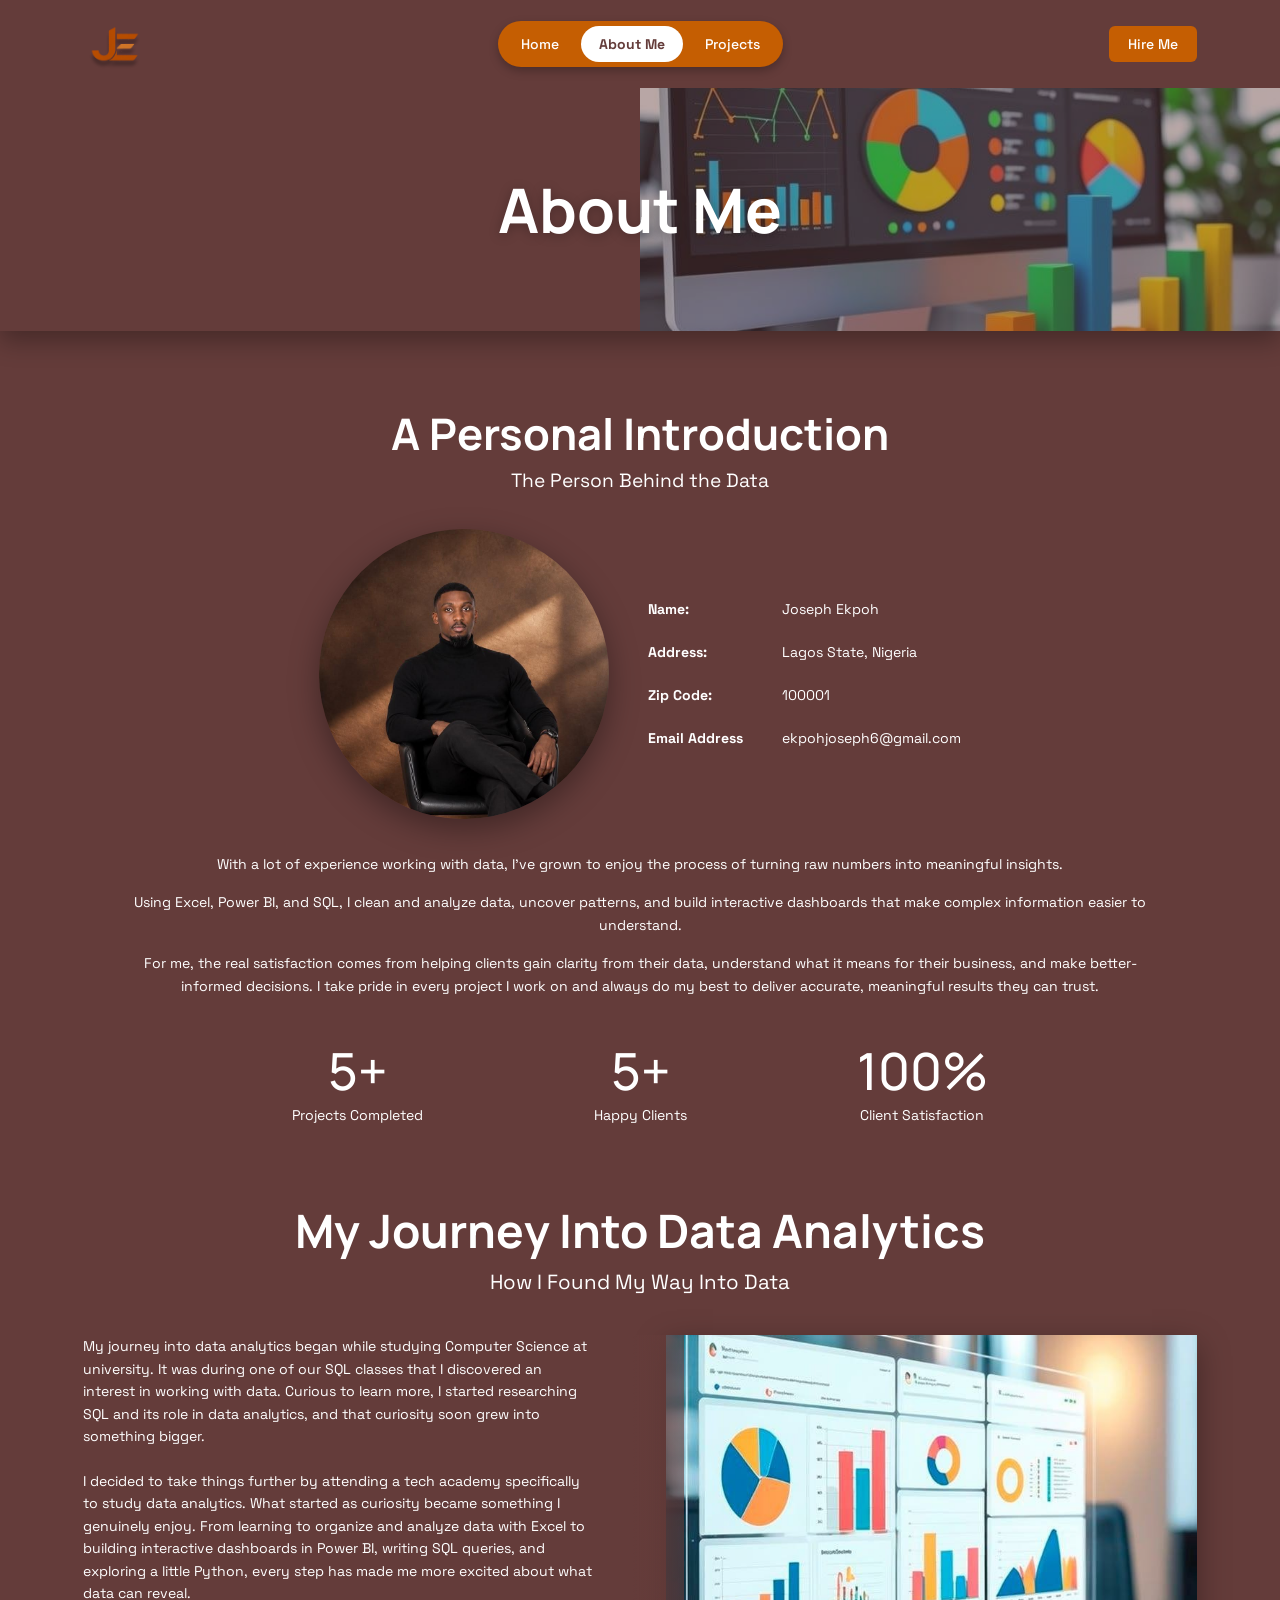
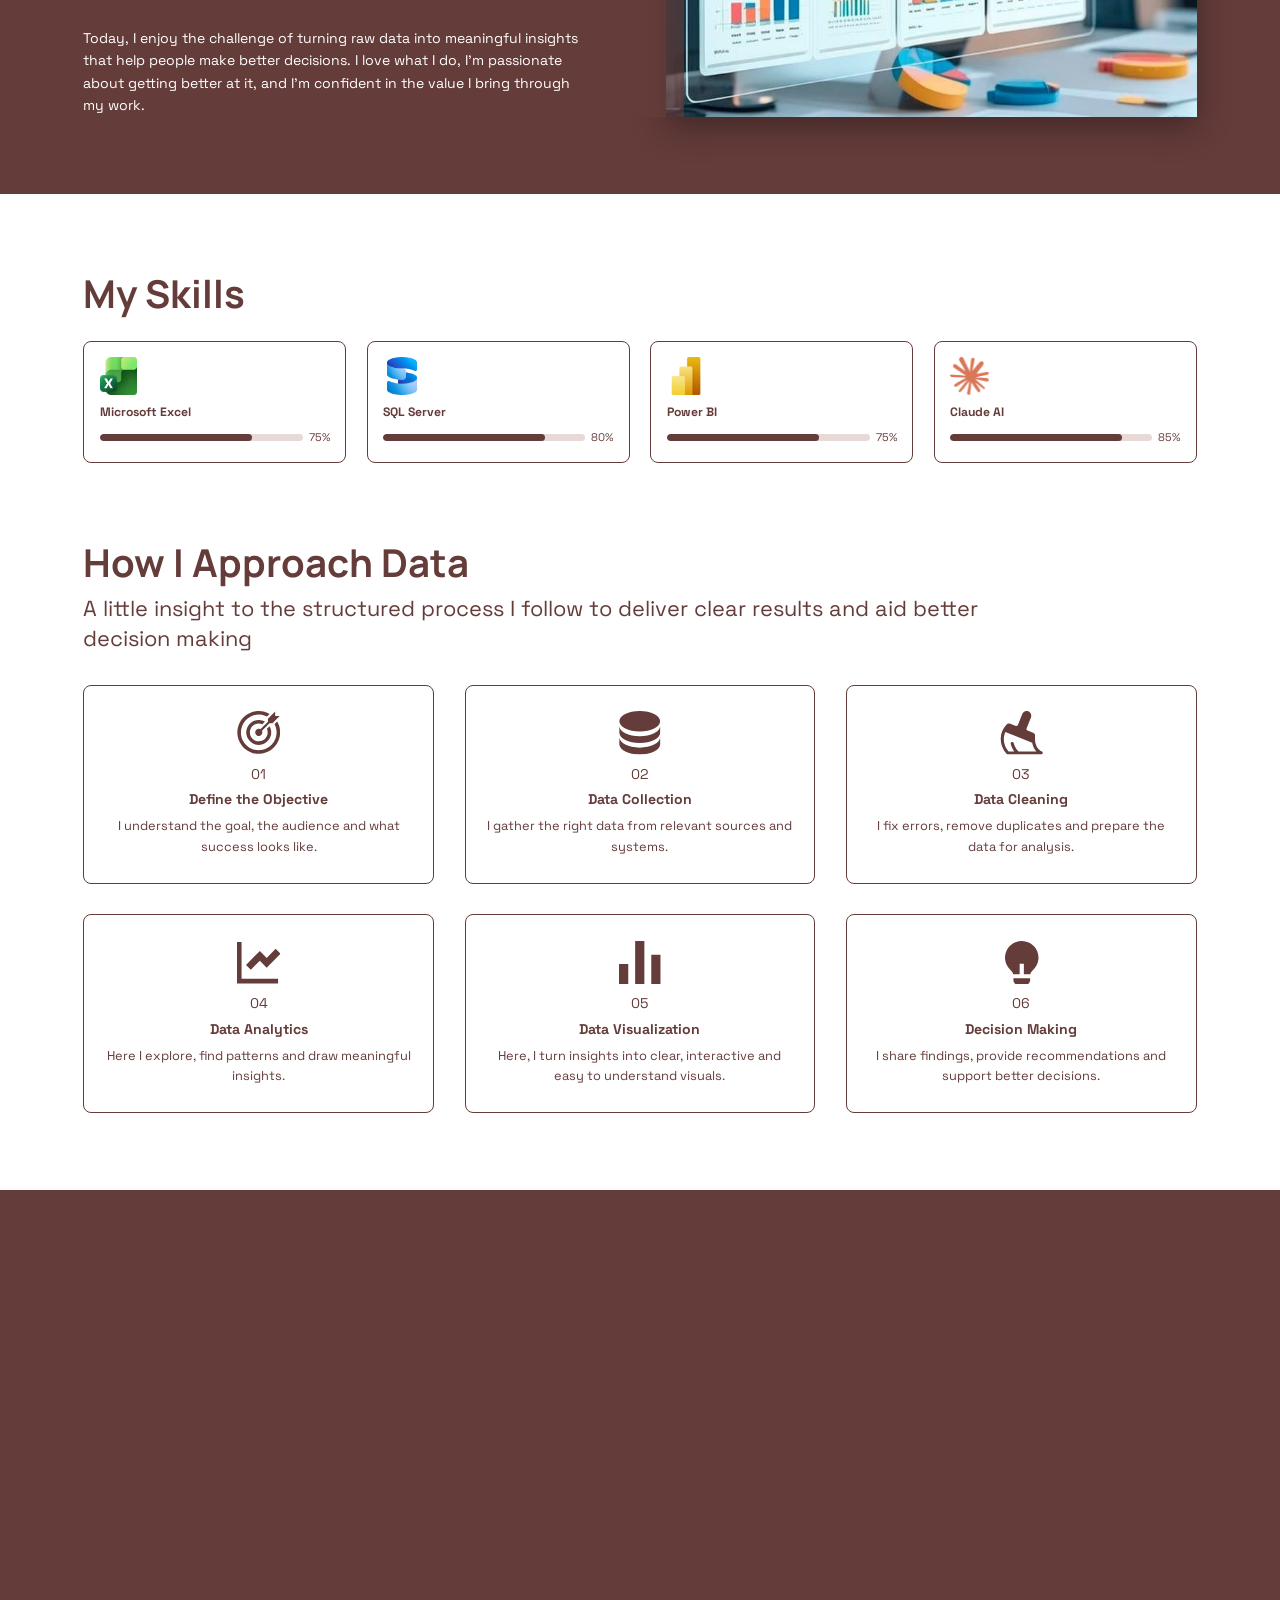
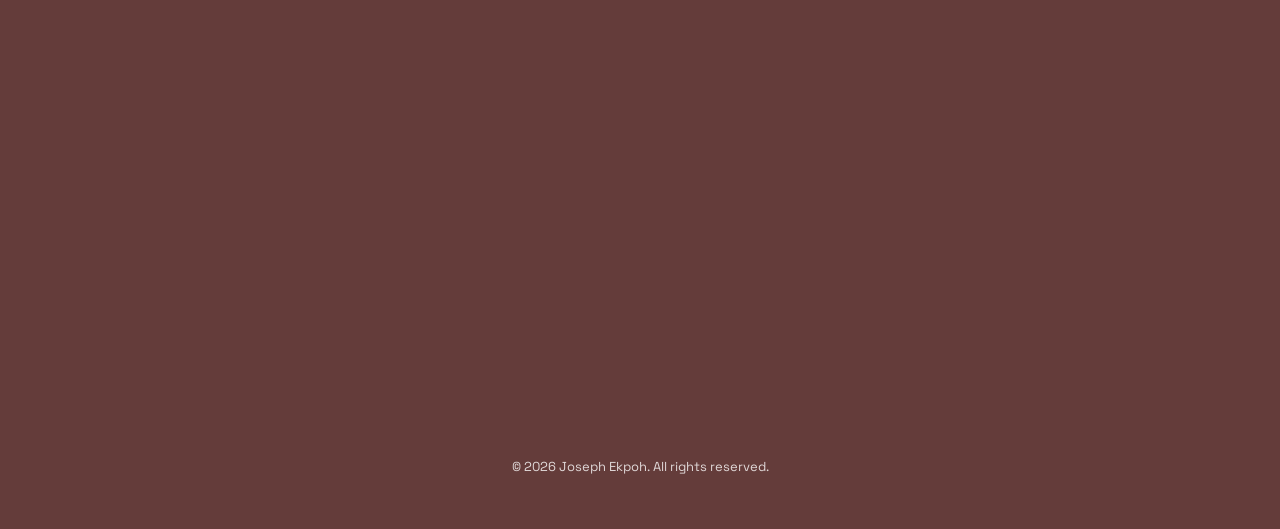
==== about-me.html @ be095463 "Add files via upload" ====
<!DOCTYPE html>
<html lang="en">
<head>
  <!-- ================= HEAD: page settings (not visible on the page) ================= -->
  <meta charset="UTF-8">
  <!-- Makes the page scale properly on phones -->
  <meta name="viewport" content="width=device-width, initial-scale=1">
  <title>About Me | Joseph Ekpoh – Data Analyst</title>
  <meta name="description" content="Learn about Joseph Ekpoh, a Lagos-based data analyst skilled in Excel, SQL Server and Power BI.">
  <meta name="theme-color" content="#643C3A">

  <!-- Tab icon (favicon) -->
  <link rel="icon" href="favicon.ico">

  <!-- Fonts: Manrope (headers) + Space Grotesk (body) from Google Fonts -->
  <link rel="preconnect" href="https://fonts.googleapis.com">
  <link rel="preconnect" href="https://fonts.gstatic.com" crossorigin>
  <link href="https://fonts.googleapis.com/css2?family=Manrope:wght@400;500;600;700;800&family=Space+Grotesk:wght@400;500;600;700&display=swap" rel="stylesheet">

  <!-- Main stylesheet shared by all pages -->
  <link rel="stylesheet" href="css/style.css">
</head>
<body>
  <!-- ICON SPRITE: all icons used on this page are defined once here (hidden), then
     re-used anywhere with <svg class="icon"><use href="#name"/></svg>. -->
<svg xmlns="http://www.w3.org/2000/svg" style="display:none" aria-hidden="true">
  <symbol id="mail" viewBox="0 0 24 24"><g fill="none" stroke="currentColor" stroke-width="2" stroke-linecap="round" stroke-linejoin="round"><rect width="20" height="16" x="2" y="4" rx="2"/><path d="m22 7-8.97 5.7a1.94 1.94 0 0 1-2.06 0L2 7"/></g></symbol>
  <symbol id="linkedin" viewBox="0 0 24 24"><path fill="currentColor" d="M20.45 20.45h-3.56v-5.57c0-1.33-.03-3.04-1.85-3.04-1.86 0-2.14 1.45-2.14 2.94v5.67H9.35V9h3.41v1.56h.05c.48-.9 1.64-1.85 3.37-1.85 3.6 0 4.27 2.37 4.27 5.46v6.28zM5.34 7.43a2.06 2.06 0 1 1 0-4.12 2.06 2.06 0 0 1 0 4.12zM7.12 20.45H3.56V9h3.56v11.45z"/></symbol>
  <symbol id="github" viewBox="0 0 24 24"><path fill="currentColor" d="M12 .5C5.65.5.5 5.65.5 12c0 5.08 3.29 9.39 7.86 10.91.58.1.79-.25.79-.56v-2c-3.2.7-3.87-1.37-3.87-1.37-.52-1.33-1.28-1.69-1.28-1.69-1.04-.71.08-.7.08-.7 1.15.08 1.76 1.18 1.76 1.18 1.03 1.76 2.69 1.25 3.35.96.1-.74.4-1.25.73-1.54-2.55-.29-5.24-1.28-5.24-5.68 0-1.26.45-2.28 1.18-3.09-.12-.29-.51-1.46.11-3.05 0 0 .97-.31 3.17 1.18a11 11 0 0 1 5.77 0c2.2-1.49 3.17-1.18 3.17-1.18.62 1.59.23 2.76.11 3.05.74.81 1.18 1.83 1.18 3.09 0 4.41-2.69 5.38-5.25 5.67.41.36.78 1.06.78 2.14v3.17c0 .31.21.67.8.56A11.5 11.5 0 0 0 23.5 12C23.5 5.65 18.35.5 12 .5z"/></symbol>
  <symbol id="x" viewBox="0 0 24 24"><path fill="currentColor" d="M18.244 2.25h3.308l-7.227 8.26 8.502 11.24H16.17l-5.214-6.817L4.99 21.75H1.68l7.73-8.835L1.254 2.25H8.08l4.713 6.231zm-1.161 17.52h1.833L7.084 4.126H5.117z"/></symbol>
  <symbol id="menu" viewBox="0 0 24 24"><g fill="none" stroke="currentColor" stroke-width="2" stroke-linecap="round" stroke-linejoin="round"><path d="M4 6h16M4 12h16M4 18h16"/></g></symbol>
  <symbol id="close" viewBox="0 0 24 24"><g fill="none" stroke="currentColor" stroke-width="2" stroke-linecap="round" stroke-linejoin="round"><path d="M18 6 6 18M6 6l12 12"/></g></symbol>
  <symbol id="arrow-up-right" viewBox="0 0 24 24"><g fill="none" stroke="currentColor" stroke-width="2" stroke-linecap="round" stroke-linejoin="round"><path d="M7 17 17 7"/><path d="M7 7h10v10"/></g></symbol>
  <symbol id="database" viewBox="0 0 60 64"><path fill="currentColor" d="M60 21.8947V32C60 40.3705 46.5667 47.1579 30 47.1579C13.4333 47.1579 0 40.3705 0 32V21.8947C0 30.2653 13.4333 37.0526 30 37.0526C46.5667 37.0526 60 30.2653 60 21.8947ZM0 38.7368C0 47.1074 13.4333 53.8947 30 53.8947C46.5667 53.8947 60 47.1074 60 38.7368V48.8421C60 57.2126 46.5667 64 30 64C13.4333 64 0 57.2126 0 48.8421V38.7368ZM30 30.3158C13.4333 30.3158 0 23.5284 0 15.1579C0 6.78737 13.4333 0 30 0C46.5667 0 60 6.78737 60 15.1579C60 23.5284 46.5667 30.3158 30 30.3158Z"/></symbol>
  <symbol id="chart-line" viewBox="0 0 60 57"><path fill="currentColor" d="M6.29591 0V50.6667H56.6632V57H0V0H6.29591ZM53.3263 9.31L60 16.0233L40.9234 35.2197L31.4795 25.7197L19.0766 38.1963L12.4029 31.4767L31.4795 12.2867L40.9234 21.7867L53.3263 9.31V9.31Z"/></symbol>
  <symbol id="bars" viewBox="0 0 60 63"><path fill="currentColor" d="M0 33.1579H13.3333V63H0V33.1579ZM46.6667 19.8947H60V63H46.6667V19.8947ZM23.3333 0H36.6667V63H23.3333V0Z"/></symbol>
  <symbol id="bulb" viewBox="0 0 60 78"><path fill="currentColor" d="M26.2508 59.4277H14.7795C13.6658 54.6992 8.64076 50.8324 6.57826 48.2843C3.04648 43.9135 0.833069 38.6433 0.193006 33.0809C-0.447057 27.5185 0.512266 21.8901 2.96047 16.8441C5.40866 11.7982 9.24614 7.53988 14.0308 4.55981C18.8155 1.57973 24.3528 -0.000896085 30.0048 3.81116e-07C35.6568 0.000896847 41.1936 1.58328 45.9773 4.56487C50.761 7.54647 54.5971 11.806 57.0437 16.8527C59.4903 21.8995 60.4478 27.5281 59.8059 33.0903C59.164 38.6525 56.9489 43.922 53.4157 48.2917C51.3532 50.8361 46.3357 54.7029 45.222 59.4277H33.7507V40.8554H26.2508V59.4277ZM45.0007 66.8566V70.5711C45.0007 72.5413 44.2106 74.4309 42.804 75.8241C41.3975 77.2173 39.4899 78 37.5007 78H22.5008C20.5116 78 18.604 77.2173 17.1975 75.8241C15.7909 74.4309 15.0008 72.5413 15.0008 70.5711V66.8566H45.0007Z"/></symbol>
  <symbol id="target" viewBox="0 0 60 61"><g fill="currentColor"><path d="M28.3352 0.0683618C34.2734 -0.362262 40.1007 1.26902 45.2361 4.18617C44.0168 5.34069 42.758 6.66127 41.5509 7.85138C40.6554 7.3979 39.7369 6.99062 38.7994 6.63114C32.5678 4.29262 25.6619 4.52963 19.6052 7.28994C13.6049 10.0503 8.93196 15.0611 6.59641 21.2392C4.24934 27.496 4.50149 34.4316 7.29672 40.5016C10.0863 46.5036 15.1278 51.1658 21.3296 53.4784C27.5669 55.7763 34.4614 55.5023 40.4967 52.7157C46.4988 49.9158 51.1561 44.8635 53.4584 38.6534C55.7773 32.3324 55.4535 25.3439 52.5599 19.2644L52.1571 18.4742C53.3949 17.2518 54.6244 16.0215 55.8461 14.7833C58.2739 19.1325 59.544 22.9125 59.9234 27.916C60.4888 35.7993 57.9082 43.5856 52.746 49.5706C47.5066 55.6796 40.0323 59.4267 32.0029 59.9702C24.1386 60.4976 16.3831 57.9042 10.4181 52.7518C-7.38844 37.3247 -1.3706 8.64266 20.8795 1.43626C23.3865 0.624282 25.7122 0.254108 28.3352 0.0683618Z"/><path d="M12.4902 30.0814C12.5521 26.9982 13.1304 24.4384 14.5872 21.738C17.7363 15.9006 23.9103 12.3137 30.5483 12.5383C33.7339 12.646 35.9727 13.4009 38.7823 14.8758C37.5367 16.1111 36.2974 17.3531 35.065 18.6017C31.6752 17.2706 28.4438 17.0833 25.0321 18.5643C21.9667 19.8896 19.5608 22.3887 18.3531 25.5023C17.1479 28.585 17.2208 32.0209 18.5556 35.0498C19.8966 38.0987 22.3977 40.4874 25.5051 41.6871C28.6297 42.8903 32.1064 42.7887 35.1553 41.4044C38.1905 40.0284 40.5499 37.4966 41.7082 34.3715C41.9733 33.6772 42.1676 32.957 42.2882 32.2235C42.3825 31.6488 42.4308 31.2064 42.4777 30.6322L42.4948 30.3133L42.4914 30.1796C42.4616 27.9184 42.1857 26.9898 41.4254 24.9382C42.4782 23.979 43.4611 22.897 44.4856 21.9057C44.695 21.7031 44.9392 21.4641 45.1321 21.2476C47.5051 25.5 48.1663 30.1254 46.8259 34.854C45.5329 39.3145 42.529 43.0836 38.4683 45.3386C34.396 47.5979 29.5902 48.1384 25.1176 46.8405C20.6216 45.5275 16.8364 42.4728 14.6034 38.3555C13.8018 36.8887 13.2191 35.3125 12.8736 33.6767L12.8156 33.3764C12.6661 32.7265 12.576 31.7084 12.4997 31.0199L12.5091 30.9071L12.5023 30.2108L12.4902 30.0814Z"/><path d="M42.9062 10.7513C43.9746 9.62728 45.2246 8.42897 46.334 7.32001L52.988 0.664062L52.9885 7.03211L59.3665 7.0345C58.1912 8.1482 56.9475 9.44198 55.7952 10.5941L49.278 17.1234C47.9059 17.1579 46.4092 17.1275 45.0274 17.1268C43.7647 18.3275 42.4565 19.6898 41.2177 20.9303L34.4412 27.702C34.9232 28.7814 35.098 29.6219 34.9412 30.8124C34.8206 31.3285 34.7147 31.7113 34.4998 32.2001C33.9266 33.3398 33.0227 34.2138 31.8284 34.6826C30.571 35.1723 29.1696 35.1396 27.9366 34.5913C26.6146 33.998 25.7885 32.996 25.2761 31.6693C25.2093 31.4882 25.1752 31.3417 25.1282 31.1537C24.8464 30.1742 25.0263 28.8536 25.4496 27.9318C26.0102 26.7239 27.0277 25.7883 28.2782 25.3308C29.6594 24.8312 30.9973 24.9689 32.305 25.588L42.9106 14.9807C42.8984 13.5709 42.897 12.1611 42.9062 10.7513Z"/></g></symbol>
  <symbol id="broom" viewBox="0 0 60 62"><path fill="currentColor" d="M58.6895 57.7651C52.4592 54.7176 48.8871 48.1936 48.8871 39.8566V35.0654C48.8895 34.1781 48.6233 33.3106 48.1233 32.5764C47.6233 31.8421 46.9128 31.2751 46.0844 30.9495L38.1264 27.7775C37.5812 27.56 37.1445 27.1363 36.9119 26.5989C36.6792 26.0616 36.6695 25.4544 36.8848 24.9099L43.0846 9.22413C44.4428 5.75316 42.7762 1.71754 39.2597 0.41662C37.6228 -0.189993 35.8123 -0.132274 34.2177 0.577367C32.623 1.28701 31.3715 2.59189 30.7322 4.21143L24.513 19.9498C24.4058 20.2212 24.2459 20.4689 24.0423 20.6785C23.8388 20.8881 23.5957 21.0556 23.327 21.1714C23.0583 21.2871 22.7693 21.3488 22.4766 21.3529C22.184 21.357 21.8933 21.3035 21.6215 21.1954L13.6412 18.0123C12.8266 17.6837 11.9323 17.6046 11.0723 17.785C10.2124 17.9655 9.42603 18.3973 8.81361 19.0253C2.96661 25.0206 5.61912e-05 32.0262 5.61912e-05 39.8566C-0.0152251 47.8568 3.08684 55.5505 8.65251 61.3163C8.86279 61.534 9.11524 61.7068 9.39457 61.8243C9.67389 61.9418 9.97426 62.0016 10.2774 62H57.7757C58.3422 62.001 58.8877 61.7864 59.3007 61.4001C59.7138 61.0137 59.9631 60.4847 59.9978 59.9213C60.0175 59.4733 59.9038 59.0296 59.671 58.6459C59.4382 58.2622 59.0967 57.9558 58.6895 57.7651ZM25.3074 57.5713C22.02 54.4282 19.685 50.4278 18.5688 46.0263C18.4342 45.4719 18.0952 44.9882 17.6192 44.6713C17.1432 44.3544 16.565 44.2275 15.9995 44.3158C15.6982 44.3699 15.4115 44.4856 15.1572 44.6554C14.903 44.8252 14.6866 45.0455 14.5218 45.3025C14.357 45.5595 14.2473 45.8477 14.1994 46.1489C14.1516 46.4502 14.1668 46.7581 14.244 47.0532C15.2144 50.8662 16.9492 54.444 19.3438 57.5713H11.233C6.85214 52.7046 4.43393 46.3944 4.44433 39.8566C4.41693 36.3916 5.14974 32.9624 6.59148 29.8091L44.8678 45.0686C45.7011 50.0675 47.7983 54.3411 50.9482 57.5768L25.3074 57.5713Z"/></symbol>
  <symbol id="search" viewBox="0 0 60 60"><path fill="currentColor" d="M47.3496 43.1732L60 55.8206L55.8206 60L43.1732 47.3496C38.4673 51.1221 32.614 53.1739 26.5827 53.1653C11.909 53.1653 0 41.2563 0 26.5827C0 11.909 11.909 0 26.5827 0C41.2563 0 53.1653 11.909 53.1653 26.5827C53.1739 32.614 51.1221 38.4673 47.3496 43.1732ZM41.4246 40.9816C45.1731 37.1268 47.2665 31.9595 47.258 26.5827C47.2581 15.158 38.0043 5.90726 26.5827 5.90726C15.158 5.90726 5.90726 15.158 5.90726 26.5827C5.90726 38.0043 15.158 47.258 26.5827 47.258C31.9595 47.2665 37.1268 45.1731 40.9816 41.4246L41.4246 40.9816Z"/></symbol>
  <symbol id="shield-check" viewBox="0 0 60 73"><path fill="currentColor" d="M30 0L57.39 6.059C58.9133 6.39745 60 7.74132 60 9.29755V42.4362C60 49.0925 56.6567 55.3108 51.0933 59.0006L30 73L8.90667 59.0006C3.34 55.3075 0 49.0925 0 42.4395V9.29755C0 7.74132 1.08667 6.39745 2.61 6.059L30 0ZM30 6.79895L6.66667 11.9587V42.4362C6.66667 46.8726 8.89333 51.017 12.6033 53.4791L30 65.0264L47.3967 53.4791C51.1067 51.017 53.3333 46.876 53.3333 42.4395V11.9587L30 6.80227V6.79895ZM44.84 23.9639L49.5567 28.6558L28.3433 49.7727L14.2 35.6937L18.9133 31.0018L28.34 40.3856L44.84 23.9606V23.9639Z"/></symbol>
  <symbol id="trending-up" viewBox="0 0 60 39"><path fill="currentColor" d="M60 3.07873V19.4986C60 20.3151 59.6731 21.0982 59.0911 21.6756C58.5092 22.253 57.7199 22.5773 56.897 22.5773C56.074 22.5773 55.2847 22.253 54.7028 21.6756C54.1209 21.0982 53.7939 20.3151 53.7939 19.4986V10.519L34.2681 29.8945C33.9798 30.1815 33.6372 30.4092 33.2601 30.5646C32.8829 30.72 32.4785 30.8 32.0701 30.8C31.6617 30.8 31.2573 30.72 30.8801 30.5646C30.5029 30.4092 30.1604 30.1815 29.8721 29.8945L21.7292 21.8077L5.3064 38.0967C4.72346 38.6751 3.93282 39 3.10842 39C2.28401 39 1.49338 38.6751 0.910435 38.0967C0.327493 37.5183 1.22846e-08 36.7339 0 35.9159C-1.22846e-08 35.098 0.327493 34.3135 0.910435 33.7352L19.5287 15.2628C19.8169 14.9758 20.1595 14.748 20.5367 14.5927C20.9138 14.4373 21.3182 14.3573 21.7266 14.3573C22.135 14.3573 22.5394 14.4373 22.9166 14.5927C23.2938 14.748 23.6363 14.9758 23.9246 15.2628L32.0727 23.347L49.398 6.15746H40.3474C39.5245 6.15746 38.7352 5.83309 38.1533 5.25572C37.5713 4.67834 37.2444 3.89526 37.2444 3.07873C37.2444 2.2622 37.5713 1.47911 38.1533 0.901738C38.7352 0.324365 39.5245 1.72071e-08 40.3474 0H56.897C57.7199 0 58.5092 0.324365 59.0911 0.901738C59.6731 1.47911 60 2.2622 60 3.07873Z"/></symbol>
  <symbol id="handshake" viewBox="0 0 60 60"><path fill="currentColor" d="M29.5836 1.50319C32.5488 -0.462686 36.4012 -0.503439 39.4078 1.39925L51.8735 9.28795H57C58.6569 9.28795 60 10.6237 60 12.2713V39.1217C60 40.7694 58.6569 42.1051 57 42.1051H52.4408C52.6193 44.9312 51.2804 47.8043 48.587 49.4114L33.3066 58.5289C31.3776 59.6796 28.983 59.6528 27.0945 58.5063C24.9935 60.3539 21.7595 60.5573 19.4133 58.724L3.99088 46.6735C1.69163 44.8772 1.11019 41.8079 2.29739 39.3747C0.847448 38.244 0 36.5127 0 34.6794V12.2715C0 10.6238 1.34317 9.28813 3.00003 9.28813H17.841L29.5836 1.50319ZM6.51798 35.0801L8.5941 33.2737C12.2848 30.062 17.8814 30.3801 21.1802 33.9888L29.2869 42.8566C31.8954 45.7102 32.3712 49.9025 30.474 53.2603L45.5 44.2949C46.3442 43.7913 46.6496 42.7844 46.3349 41.9362L33.0534 23.4458C32.3073 22.4072 30.9795 21.9555 29.7501 22.3223L22.2943 24.5467C19.1229 25.4927 15.6853 24.6308 13.3441 22.3027L12.4658 21.4293C10.7617 19.7347 10.3211 17.3229 11.0382 15.2549H6.00006V34.6794L6.51798 35.0801ZM36.1867 6.4332C35.1844 5.79897 33.9003 5.81254 32.9118 6.46784L16.7085 17.2101L17.5868 18.0836C18.3672 18.8596 19.5131 19.1469 20.5702 18.8315L28.026 16.6072C31.7142 15.5068 35.698 16.8617 37.936 19.9777L49.5437 36.1383H53.9999V15.2547H51.8735C50.7323 15.2547 49.6148 14.9311 48.6521 14.3219L36.1867 6.4332ZM12.5452 37.764L7.69787 41.9819L23.1203 54.0324L25.2321 50.3571C25.8771 49.2348 25.7217 47.8269 24.8471 46.8701L16.7406 38.0023C15.641 36.7994 13.7754 36.6935 12.5452 37.764Z"/></symbol>
</svg>

  <!-- ================= HEADER / TOP NAVIGATION =================
       Logo (left) | Home - About Me - Projects pill (centre) | Hire Me (right).
       The link of the page you are on gets class="is-active" (white pill).
       On phones the pill + Hire Me hide and the hamburger button shows them. -->
  <header class="site-header">
    <div class="container site-header__inner">
      <!-- Logo: clicking it goes to the homepage -->
      <a class="logo" href="index.html" aria-label="Joseph Ekpoh – home"><img src="assets/images/official-logo.png" alt="JE logo" width="52" height="52"></a>

      <!-- Main menu: these three links connect your three pages together -->
      <nav class="nav-pill" aria-label="Main navigation">
        <a href="index.html">Home</a>
        <a href="about-me.html" class="is-active" aria-current="page">About Me</a>
        <a href="projects.html">Projects</a>
      </nav>

      <!-- Hire Me button: opens an email to you -->
      <a class="btn btn--primary btn--sm header-cta" href="mailto:ekpohjoseph6@gmail.com?subject=Data%20Analysis%20Enquiry">Hire Me</a>

      <!-- Hamburger button (phones only); main.js makes it open/close the menu -->
      <button class="nav-toggle" type="button" aria-expanded="false" aria-label="Toggle menu">
        <svg class="icon icon-open" aria-hidden="true"><use href="#menu"/></svg><svg class="icon icon-close" aria-hidden="true"><use href="#close"/></svg>
      </button>
    </div>
  </header>

  <main>

    <!-- ================= PAGE BANNER =================
         Big "About Me" title with a chart photo on the right half. -->
    <section class="page-hero" aria-label="About Me">
      <div class="page-hero__img" style="background-image:url('assets/images/about-hero-monitor.jpg')" role="presentation"></div>
      <h1>About Me</h1>
    </section>

    <!-- ================= SECTION 1: PERSONAL INTRODUCTION =================
         Photo + personal details, bio paragraphs, then the 4 stats. -->
    <section class="section" aria-labelledby="intro-title">
      <div class="container">
        <div class="intro__head center reveal">
          <h2 id="intro-title">A Personal Introduction</h2>
          <p>The Person Behind the Data</p>
        </div>

        <div class="intro__card reveal-group">
          <img class="intro__photo" src="assets/images/Linkedin-DP-Chair.jpeg" alt="Portrait of Joseph Ekpoh" width="290" height="387">
          <!-- Personal details: edit the text on the right of each label -->
          <ul class="intro__details">
            <li><strong>Name:</strong> <span>Joseph Ekpoh</span></li>
            <!--<li><strong>Date of Birth:</strong> <span>August 8th, 2002</span></li> -->
            <li><strong>Address:</strong> <span>Lagos State, Nigeria</span></li>
            <li><strong>Zip Code:</strong> <span>100001</span></li>
            <li><strong>Email Address</strong> <a href="mailto:ekpohjoseph6@gmail.com">ekpohjoseph6@gmail.com</a></li>
          </ul>
        </div>

        <div class="intro__bio reveal">
          <p>With a lot of experience working with data, I've grown to enjoy the process of turning raw numbers into meaningful insights.</p>
          <p>Using Excel, Power BI, and SQL, I clean and analyze data, uncover patterns, and build interactive dashboards that make complex information easier to understand.</p>
          <p>For me, the real satisfaction comes from helping clients gain clarity from their data, understand what it means for their business, and make better-informed decisions. I take pride in every project I work on and always do my best to deliver accurate, meaningful results they can trust.</p>
        </div>

        <!-- 4 stats in a row (edit the numbers here) -->
        <div class="stats-row reveal">
          
          <div class="stat"><div class="stat__num">5+</div><div class="stat__label">Projects Completed</div></div>
          <div class="stat"><div class="stat__num">5+</div><div class="stat__label">Happy Clients</div></div>
          <div class="stat"><div class="stat__num">100%</div><div class="stat__label">Client Satisfaction</div></div>
        </div>
      </div>
    </section>

    <!-- ================= SECTION 2: MY JOURNEY INTO DATA ANALYTICS =================
         Story on the left, dashboard image on the right. -->
    <section class="section" style="padding-top:0" aria-labelledby="journey-title">
      <div class="container">
        <div class="center reveal">
          <h2 class="section-title" id="journey-title">My Journey Into Data Analytics</h2>
          <p class="section-sub">How I Found My Way Into Data</p>
        </div>
        <div class="journey__grid">
          <div class="journey__text reveal">
            <p>My journey into data analytics began while studying Computer Science at university. It was during one of our SQL classes that I discovered an interest in working with data. Curious to learn more, I started researching SQL and its role in data analytics, and that curiosity soon grew into something bigger.</p>
            <p>I decided to take things further by attending a tech academy specifically to study data analytics. What started as curiosity became something I genuinely enjoy. From learning to organize and analyze data with Excel to building interactive dashboards in Power BI, writing SQL queries, and exploring a little Python, every step has made me more excited about what data can reveal.</p>
            <p>Today, I enjoy the challenge of turning raw data into meaningful insights that help people make better decisions. I love what I do, I'm passionate about getting better at it, and I'm confident in the value I bring through my work.</p>
          </div>
          <img class="journey__img reveal" src="assets/images/journey-dashboards.jpg" alt="Several screens showing colourful data dashboards" loading="lazy">
        </div>
      </div>
    </section>

    <!-- ================= SECTION 3: SKILLS + HOW I APPROACH DATA (white background) =================
         Part A: three skill cards with progress bars.
         Part B: six numbered steps of your working process. -->
    <section class="section section--white" aria-labelledby="skills-title">
      <div class="container">

        <!-- Part A: skills with bars -->
        <h2 class="title-left reveal" id="skills-title">My Skills</h2>
        <ul class="skill-bars">

          <li class="skill-card reveal">
            <img src="assets/icons/excel.png" alt="" width="56" height="56">
            <p class="skill-card__name">Microsoft Excel</p>
            <div class="skill-card__row">
              <!-- The bar length comes from --level. Change the % here and in the text on the right -->
              <div class="bar" role="img" aria-label="Microsoft Excel proficiency 75%"><span style="--level:75%"></span></div>
              <span class="skill-card__pct">75%</span>
            </div>
          </li>
          <li class="skill-card reveal">
            <img src="assets/icons/sql-server.png" alt="" width="56" height="56">
            <p class="skill-card__name">SQL Server</p>
            <div class="skill-card__row">
              <!-- The bar length comes from --level. Change the % here and in the text on the right -->
              <div class="bar" role="img" aria-label="SQL Server proficiency 80%"><span style="--level:80%"></span></div>
              <span class="skill-card__pct">80%</span>
            </div>
          </li>
          <li class="skill-card reveal">
            <img src="assets/icons/power-bi.png" alt="" width="56" height="56">
            <p class="skill-card__name">Power BI</p>
            <div class="skill-card__row">
              <!-- The bar length comes from --level. Change the % here and in the text on the right -->
              <div class="bar" role="img" aria-label="Power BI proficiency 75%"><span style="--level:75%"></span></div>
              <span class="skill-card__pct">75%</span>
            </div>
          </li>
          <li class="skill-card reveal">
            <img src="assets/icons/Claude_AI_symbol.svg 1.png" alt="" width="56" height="56">
            <p class="skill-card__name">Claude AI</p>
            <div class="skill-card__row">
              <!-- The bar length comes from --level. Change the % here and in the text on the right -->
              <div class="bar" role="img" aria-label="Microsoft Excel proficiency 85%"><span style="--level:85%"></span></div>
              <span class="skill-card__pct">85%</span>
            </div>
          </li>

          
        </ul>

        <!-- Part B: the 6-step process -->
        <div class="approach">
          <div class="reveal">
            <h2 class="title-left">How I Approach Data</h2>
            <p class="approach__sub">A little insight to the structured process I follow to deliver clear results and aid better decision making</p>
          </div>
          <ul class="approach__grid">

          <li class="step reveal">
            <svg class="icon icon-lg" aria-hidden="true"><use href="#target"/></svg>
            <p class="step__no">01</p>
            <h3 class="step__title">Define the Objective</h3>
            <p class="step__text">I understand the goal, the audience and what success looks like.</p>
          </li>
          <li class="step reveal">
            <svg class="icon icon-lg" aria-hidden="true"><use href="#database"/></svg>
            <p class="step__no">02</p>
            <h3 class="step__title">Data Collection</h3>
            <p class="step__text">I gather the right data from relevant sources and systems.</p>
          </li>
          <li class="step reveal">
            <svg class="icon icon-lg" aria-hidden="true"><use href="#broom"/></svg>
            <p class="step__no">03</p>
            <h3 class="step__title">Data Cleaning</h3>
            <p class="step__text">I fix errors, remove duplicates and prepare the data for analysis.</p>
          </li>
          <li class="step reveal">
            <svg class="icon icon-lg" aria-hidden="true"><use href="#chart-line"/></svg>
            <p class="step__no">04</p>
            <h3 class="step__title">Data Analytics</h3>
            <p class="step__text">Here I explore, find patterns and draw meaningful insights.</p>
          </li>
          <li class="step reveal">
            <svg class="icon icon-lg" aria-hidden="true"><use href="#bars"/></svg>
            <p class="step__no">05</p>
            <h3 class="step__title">Data Visualization</h3>
            <p class="step__text">Here, I turn insights into clear, interactive and easy to understand visuals.</p>
          </li>
          <li class="step reveal">
            <svg class="icon icon-lg" aria-hidden="true"><use href="#bulb"/></svg>
            <p class="step__no">06</p>
            <h3 class="step__title">Decision Making</h3>
            <p class="step__text">I share findings, provide recommendations and support better decisions.</p>
          </li>
          </ul>
        </div>
      </div>
    </section>

    <!-- ================= SECTION 4: WHY WORK WITH ME? =================
         Four reasons, each with an icon in a white square. -->
    <section class="section" aria-labelledby="why-title">
      <div class="container">
        <div class="center reveal">
          <h2 class="section-title" id="why-title">Why Work With Me?</h2>
          <p class="section-sub">What I Bring to the Table</p>
        </div>
        <ul class="why__list">

          <li class="why__item reveal">
            <span class="why__icon"><svg class="icon" aria-hidden="true"><use href="#search"/></svg></span>
            <div><h3>Curiosity &amp; Deep Understanding</h3><p>I take time to understand the dataset, ask meaningful questions, and uncover insights beyond the surface.</p></div>
          </li>
          <li class="why__item reveal">
            <span class="why__icon"><svg class="icon" aria-hidden="true"><use href="#shield-check"/></svg></span>
            <div><h3>Accuracy &amp; Integrity</h3><p>I value reliable results, honest interpretation, and careful attention to detail at every stage.</p></div>
          </li>
          <li class="why__item reveal">
            <span class="why__icon"><svg class="icon" aria-hidden="true"><use href="#trending-up"/></svg></span>
            <div><h3>Growth &amp; Excellence</h3><p>I approach challenges as opportunities to improve, learn, and deliver better work.</p></div>
          </li>
          <li class="why__item reveal">
            <span class="why__icon"><svg class="icon" aria-hidden="true"><use href="#handshake"/></svg></span>
            <div><h3>Purpose &amp; Collaboration</h3><p>I focus on understanding business needs and communicating findings in ways people can act on.</p></div>
          </li>
        </ul>
      </div>
    </section>

  </main>

  <!-- ================= FOOTER: "Need help making sense of your data?" =================
       Same on every page. Left = dark photo with message + button, right = logo + social icons.
       It sits after <main>, so it always stays at the bottom of the page. -->
  <footer class="site-footer">
    <div class="container">
      <section class="cta reveal" aria-labelledby="cta-title">
        <!-- Left half: photo background is set inline so you can swap the image easily -->
        <div class="cta__left" style="background-image:url('assets/images/cta-handshake.jpg')">
          <div>
            <h2 id="cta-title">Need Help Making Sense of Your Data?</h2>
            <p>I can help you turn your data into clear insights, useful dashboards, and smarter business decisions. Let's work together to uncover what your data is telling you.</p>
            <!-- Button opens an email to you -->
            <a class="btn btn--primary btn--sm" href="mailto:ekpohjoseph6@gmail.com?subject=Let%27s%20work%20together">Let's Work Together <svg class="icon" aria-hidden="true"><use href="#arrow-up-right"/></svg></a>
          </div>
        </div>

        <!-- Right half: logo + social links -->
        <div class="cta__right">
          <img src="assets/images/logo.png" alt="JE logo" width="92" height="92" loading="lazy">
          <p class="cta__follow">FOLLOW ME</p>
          <!-- TODO: replace each "#" below with your real profile link (LinkedIn, GitHub, X) -->
          <div class="social social--solid">
            <a href="mailto:ekpohjoseph6@gmail.com" aria-label="Email"><svg class="icon" aria-hidden="true"><use href="#mail"/></svg></a>
            <a href="https://www.linkedin.com/in/joseph-ekpoh-019271394" aria-label="LinkedIn" target="_blank" rel="noopener"><svg class="icon" aria-hidden="true"><use href="#linkedin"/></svg></a>
            <a href="https://github.com/josephtheanalyst08" aria-label="GitHub" target="_blank" rel="noopener"><svg class="icon" aria-hidden="true"><use href="#github"/></svg></a>
            <a href="https://x.com/_joseph0808" aria-label="X (Twitter)" target="_blank" rel="noopener"><svg class="icon" aria-hidden="true"><use href="#x"/></svg></a>
          </div>
        </div>
      </section>
      <p class="copyright">&copy; <span id="year">2026</span> Joseph Ekpoh. All rights reserved.</p>
    </div>
  </footer>

  <!-- ================= SCRIPTS ================= -->
  <script src="js/main.js"></script>
  <!-- Keeps the copyright year up to date automatically -->
  <script>document.getElementById("year").textContent = new Date().getFullYear();</script>

</body>
</html>
---- css/style.css ----
/* =====================================================================
   JOSEPH EKPOH – DATA ANALYST PORTFOLIO
   Shared stylesheet used by index.html, about-me.html and projects.html
   ---------------------------------------------------------------------
   TABLE OF CONTENTS
   01. Design tokens (colors, fonts, shadows)
   02. Reset & base styles
   03. Reusable layout helpers (container, sections, headings)
   04. Buttons
   05. Social icon circles
   06. Header & navigation (desktop pill + mobile menu)
   07. Page hero banner (About Me / Projects)
   08. HOME: hero, about teaser, stats, skills, services
   09. ABOUT: intro, journey, skills bars, approach, why work with me
   10. PROJECTS: filter pills, project cards grid
   11. Footer call-to-action band
   12. Scroll-reveal animation
   13. Responsive rules (tablet + phone)
   ===================================================================== */


/* =====================================================================
   01. DESIGN TOKENS
   Every colour / font / shadow lives here, so you can change the look
   of the whole site by editing only these lines.
   ===================================================================== */
:root {
  /* Brand colours taken from your UI design */
  --brown:  #643C3A;   /* main background + text on white sections */
  --orange: #C55E02;   /* buttons + navigation pill */
  --gold:   #C88034;   /* small accents ("Data Analyst", rings, links) */
  --white:  #FFFFFF;

  /* Soft tints derived from the brand colours (used for pills / tracks) */
  --brown-soft:   rgba(255, 255, 255, 0.14);  /* light circles on brown */
  --pill-inactive: rgba(255, 255, 255, 0.35); /* inactive filter pills */
  --track:        #E6D9D8;                    /* skill bar track on white */

  /* Fonts: Manrope = headers, Space Grotesk = body */
  --font-head: "Manrope", system-ui, -apple-system, "Segoe UI", sans-serif;
  --font-body: "Space Grotesk", system-ui, -apple-system, "Segoe UI", sans-serif;

  /* Drop shadows seen in the design */
  --shadow-card:  0 10px 30px rgba(0, 0, 0, 0.35);  /* cards on brown */
  --shadow-light: 0 4px 16px rgba(0, 0, 0, 0.18);   /* cards on white */
  --shadow-band:  0 10px 24px rgba(0, 0, 0, 0.30);  /* page hero banner */
  --shadow-icon:  0 3px 8px rgba(0, 0, 0, 0.30);    /* round social icons */

  /* Layout */
  --gutter: clamp(20px, 6.5vw, 100px);  /* left/right page padding */
  --maxw: 1512px;                       /* width of the design canvas */
  --radius: 12px;
}


/* =====================================================================
   02. RESET & BASE STYLES
   ===================================================================== */
*, *::before, *::after { box-sizing: border-box; }

html { scroll-behavior: smooth; -webkit-text-size-adjust: 100%; }

body {
  margin: 0;
  background: var(--brown);
  color: var(--white);
  font-family: var(--font-body);
  font-size: 16px;
  line-height: 1.6;
  /* Flex column so the footer is always pushed to the bottom,
     even on short pages (this is what keeps the footer in place
     when you add more projects: the page just grows longer). */
  min-height: 100vh;
  display: flex;
  flex-direction: column;
}

main { flex: 1 0 auto; overflow-x: clip; }

img, svg { display: block; max-width: 100%; }

a { color: inherit; text-decoration: none; }

h1, h2, h3, h4 { font-family: var(--font-head); margin: 0; line-height: 1.2; }
p { margin: 0; }
ul { margin: 0; padding: 0; list-style: none; }

/* Keyboard users get a visible focus ring in the accent colour */
:focus-visible { outline: 3px solid var(--gold); outline-offset: 3px; }

/* Text only read by screen readers (used for icon-only links) */
.sr-only {
  position: absolute; width: 1px; height: 1px; padding: 0; margin: -1px;
  overflow: hidden; clip: rect(0, 0, 0, 0); white-space: nowrap; border: 0;
}

/* Generic icon sizing for the SVG sprite icons */
.icon { width: 1em; height: 1em; flex: none; }


/* =====================================================================
   03. REUSABLE LAYOUT HELPERS
   ===================================================================== */
.container {
  width: 100%;
  max-width: var(--maxw);
  margin-inline: auto;
  padding-inline: var(--gutter);
}

/* Sections: brown (default) or white */
.section { padding-block: clamp(48px, 6vw, 96px); }
.section--white { background: var(--white); color: var(--brown); }

/* Big section titles + subtitles */
.section-title {
  font-size: clamp(30px, 3.6vw, 52px);
  font-weight: 700;
}
.section-sub {
  font-family: var(--font-body);
  font-size: clamp(16px, 1.6vw, 24px);
  font-weight: 400;
  margin-top: 8px;
}
.center { text-align: center; }


/* =====================================================================
   04. BUTTONS
   ===================================================================== */
.btn {
  display: inline-flex;
  align-items: center;
  justify-content: center;
  gap: 8px;
  padding: 12px 22px;
  border-radius: 6px;
  border: 1.5px solid transparent;
  font-family: var(--font-body);
  font-size: 15px;
  font-weight: 500;
  line-height: 1.2;
  cursor: pointer;
  transition: background-color .2s ease, color .2s ease, border-color .2s ease;
}
/* Solid orange button ("Hire Me", "View Project", "Let's Work Together") */
.btn--primary { background: var(--orange); color: var(--white); }
.btn--primary:hover { background: var(--gold); }

/* Outlined button ("Download My CV") */
.btn--outline { border-color: var(--orange); color: var(--white); background: transparent; }
.btn--outline:hover { background: var(--orange); }

.btn--sm { padding: 9px 18px; font-size: 14px; }


/* =====================================================================
   05. SOCIAL ICON CIRCLES
   Used in the home hero (light circles on brown) and in the footer
   (brown circles on white).
   ===================================================================== */
.social { display: flex; gap: 14px; }
.social a {
  width: 44px; height: 44px;
  display: grid; place-items: center;
  border-radius: 50%;
  background: var(--brown-soft);
  color: var(--white);
  font-size: 20px;
  transition: background-color .2s ease, transform .2s ease;
}
.social a:hover { background: var(--orange); transform: translateY(-2px); }

/* Footer version: solid brown circle + drop shadow */
.social--solid a { background: var(--brown); box-shadow: var(--shadow-icon); }
.social--solid a:hover { background: var(--orange); }


/* =====================================================================
   06. HEADER & NAVIGATION
   Desktop: logo (left) | orange pill menu (centre) | Hire Me (right)
   Phone:   logo (left) | menu button (right), links drop down
   ===================================================================== */
.site-header {
  position: sticky;      /* stays visible while scrolling */
  top: 0;
  z-index: 50;
  background: var(--brown);
}
.site-header__inner {
  display: grid;
  grid-template-columns: 1fr auto 1fr;
  align-items: center;
  padding-block: 18px;
}
.logo img { height: 52px; width: auto; }

/* The orange pill that holds Home / About Me / Projects */
.nav-pill {
  display: flex;
  gap: 4px;
  padding: 5px;
  background: var(--orange);
  border-radius: 999px;
  box-shadow: 0 4px 10px rgba(0, 0, 0, 0.25);
}
.nav-pill a {
  padding: 7px 18px;
  border-radius: 999px;
  font-family: var(--font-body);
  font-size: 14px;
  font-weight: 500;
  color: var(--white);
  transition: background-color .2s ease, color .2s ease;
}
.nav-pill a:hover { background: rgba(255, 255, 255, 0.2); }
/* The page you are on = white pill with brown text */
.nav-pill a.is-active { background: var(--white); color: var(--brown); font-weight: 700; }

.header-cta { justify-self: end; }

/* Hamburger button (only visible on phones, see section 13) */
.nav-toggle {
  display: none;
  justify-self: end;
  width: 44px; height: 44px;
  border: 0; border-radius: 8px;
  background: var(--orange);
  color: var(--white);
  font-size: 24px;
  cursor: pointer;
  place-items: center;
}
.nav-toggle .icon-close { display: none; }
.nav-toggle[aria-expanded="true"] .icon-open  { display: none; }
.nav-toggle[aria-expanded="true"] .icon-close { display: block; }


/* =====================================================================
   07. PAGE HERO BANNER (About Me + Projects pages)
   Brown band, big centred title, photo on the right half with a
   brown tint, and a soft drop shadow underneath.
   ===================================================================== */
.page-hero {
  position: relative;
  display: grid;
  place-items: center;
  min-height: clamp(150px, 19vw, 300px);
  background: var(--brown);
  box-shadow: var(--shadow-band);
  overflow: hidden;
  z-index: 2;
}
.page-hero__img {
  position: absolute;
  top: 0; right: 0; bottom: 0;
  width: 50%;
  background-size: cover;
  background-position: center;
}
/* Brown tint over the photo, as in the design */
.page-hero__img::after {
  content: "";
  position: absolute; inset: 0;
  background: rgba(100, 60, 58, 0.45);
}
.page-hero h1 {
  position: relative;       /* sits above the photo */
  z-index: 1;
  font-size: clamp(38px, 4.8vw, 72px);
  font-weight: 700;
  text-shadow: 0 2px 12px rgba(0, 0, 0, 0.25);
}


/* =====================================================================
   08. HOME PAGE
   ===================================================================== */

/* ---- 08a. Hero (welcome + photo in a circle) ---- */
.hero { padding-block: clamp(32px, 4vw, 64px) clamp(48px, 6vw, 96px); }
.hero__grid {
  display: grid;
  grid-template-columns: 1.15fr 1fr;
  align-items: center;
  gap: 40px;
}
.eyebrow {
  color: var(--gold);
  font-size: clamp(11px, 1vw, 14px);
  letter-spacing: .06em;
  text-transform: uppercase;
}
.hero__hello { margin-top: 18px; font-size: clamp(18px, 1.8vw, 26px); font-family: var(--font-head); font-weight: 600; }
.hero__name  { font-size: clamp(36px, 4.2vw, 64px); font-weight: 800; }
.hero__role  { font-size: clamp(18px, 1.8vw, 26px); font-family: var(--font-head); font-weight: 600; margin-top: 4px; }
.hero__role span { color: var(--gold); }
.hero__text  { margin-top: 20px; max-width: 560px; font-size: clamp(14px, 1.2vw, 18px); }
.hero__buttons { display: flex; flex-wrap: wrap; gap: 14px; margin-top: 28px; }
.hero .social  { margin-top: 28px; }

/* Circular photo with the gold ring */
.hero__photo {
  justify-self: end;
  width: min(100%, 480px);
  aspect-ratio: 1;
  border-radius: 50%;
  border: 8px solid var(--gold);
  background: linear-gradient(160deg, #e6f1f8 0%, #b5d3e8 100%);
  overflow: hidden;
  box-shadow: var(--shadow-card);
}
.hero__photo img { width: 100%; height: 100%; object-fit: cover; object-position: center 5%; }

/* ---- 08b. About teaser + 2x2 stats ---- */
.about-teaser__grid {
  display: grid;
  grid-template-columns: 1fr 1fr;
  gap: clamp(32px, 6vw, 100px);
  align-items: center;
}
.about-teaser h2 { font-size: clamp(32px, 4vw, 56px); font-weight: 700; }
.about-teaser h3 { font-size: clamp(16px, 1.5vw, 22px); font-weight: 700; margin-top: 18px; }
.about-teaser p  { margin-top: 14px; font-size: clamp(14px, 1.15vw, 17px); }
.about-teaser .btn { margin-top: 24px; }

/* 2x2 stat grid with the thin cross lines from the design */
.stats-grid { display: grid; grid-template-columns: 1fr 1fr; }
.stats-grid .stat { padding: clamp(18px, 3vw, 44px) 12px; text-align: center; }
.stats-grid .stat:nth-child(1) { grid-column: 1 / -1; border-bottom: 1px solid rgba(255,255,255,.4); }
.stats-grid .stat:nth-child(2) { border-right: 1px solid rgba(255,255,255,.4); }

.stat__num   { font-family: var(--font-head); font-size: clamp(34px, 4vw, 60px); font-weight: 500; line-height: 1.1; }
.stat__label { font-size: clamp(12px, 1.1vw, 16px); margin-top: 6px; }

/* ---- 08c. Home skills (three white logo cards) ---- */
.skills-home__grid {
  display: flex;
  justify-content: flex-start;
  gap: 65px;
  margin-top: 32px;
}


.logo-card {
  width: clamp(70px, 16vw, 240px);
  padding: clamp(14px, 2vw, 28px) 12px;
  background: var(--white);
  border-radius: 8px;
  box-shadow: var(--shadow-light);
  text-align: center;
}
.logo-card img { height: clamp(36px, 4.4vw, 64px); width: auto; margin: 0 auto 10px; }
.logo-card span { font-weight: 700; font-size: clamp(12px, 1.1vw, 16px); }

/* ---- 08d. Services (big brown panel with 4 items) ---- */
.services__lead { max-width: 900px; margin-top: 10px; font-size: clamp(16px, 1.7vw, 26px); line-height: 1.45; }
.services__panel {
  margin-top: 34px;
  padding: clamp(24px, 4vw, 64px);
  background: var(--brown);
  border-radius: 6px;
  box-shadow: var(--shadow-card);
  display: grid;
  grid-template-columns: 1fr 1fr;
  gap: clamp(32px, 5vw, 72px) clamp(24px, 6vw, 90px);
}
.service .icon-lg { font-size: clamp(40px, 4.4vw, 64px); }
.service h3 { font-size: clamp(20px, 1.9vw, 28px); font-weight: 700; margin-top: 14px; }
.service p  { margin-top: 10px; font-size: clamp(13px, 1vw, 15px); }

/* Home "My Projects" heading row with the "View All Projects" link */
.section-head { display: flex; justify-content: space-between; align-items: baseline; gap: 16px; flex-wrap: wrap; }
.link-gold { color: var(--gold); font-size: clamp(13px, 1.1vw, 16px); }
.link-gold:hover { text-decoration: underline; }
.projects-lead { margin-top: 10px; max-width: 900px; font-size: clamp(16px, 1.7vw, 26px); line-height: 1.45; }


/* =====================================================================
   09. ABOUT PAGE
   ===================================================================== */

/* ---- 09a. Personal introduction (photo + details) ---- */
.intro__head h2 { font-size: clamp(30px, 3.4vw, 50px); font-weight: 700; }
.intro__head p  { font-size: clamp(16px, 1.5vw, 22px); margin-top: 6px; }

.intro__card {
  display: flex;
  align-items: center;
  justify-content: center;
  gap: clamp(20px, 3vw, 48px);
  margin-top: 32px;
}
.intro__photo {
  width: clamp(180px, 23vw, 290px);
  height: auto;
  aspect-ratio: 1 / 1;
  object-fit: cover;
  object-position: center 12%;
  border-radius: 50%;
  box-shadow: var(--shadow-card);
}

.intro__details { display: grid; gap: clamp(10px, 1.6vw, 22px); }
.intro__details li { font-size: clamp(12px, 1.1vw, 16px); display: flex; gap: 14px; flex-wrap: wrap; }
.intro__details strong { font-weight: 700; min-width: 8.5em; }
.intro__details a:hover { text-decoration: underline; }
/* Photo slides in from the left and shakes (1s). Details slide in from the right 0.5s later. */
.js .intro__photo,
.js .intro__details { opacity: 0; }

.js .intro__card.is-visible .intro__photo   { animation: slide-in-left 1s ease-out forwards; }
.js .intro__card.is-visible .intro__details { animation: slide-in-right .7s ease-out .5s forwards; }

@keyframes slide-in-left {
  0%   { opacity: 0; transform: translateX(-100vw); }
  55%  { opacity: 1; transform: translateX(0); }
  65%  { transform: translateX(-14px); }
  75%  { transform: translateX(12px); }
  85%  { transform: translateX(-8px); }
  93%  { transform: translateX(4px); }
  100% { opacity: 1; transform: translateX(0); }
}
@keyframes slide-in-right {
  0%   { opacity: 0; transform: translateX(100vw); }
  100% { opacity: 1; transform: translateX(0); }
}



.intro__bio { max-width: 1050px; margin: 34px auto 0; text-align: center; font-size: clamp(13px, 1.1vw, 16px); }
.intro__bio p + p { margin-top: 16px; }

/* 4 stats in a row */
.stats-row {
  display: flex;
  flex-wrap: wrap;
  justify-content: center;
  gap: 16px;
  margin-top: 44px;
  text-align: center;
}
.stats-row .stat { flex: 0 0 calc((100% - 48px) / 4); }

/* ---- 09b. Journey (text left, image right) ---- */
.journey__grid {
  display: grid;
  grid-template-columns: 1fr 1fr;
  gap: clamp(24px, 4vw, 60px);
  align-items: stretch;   /* text panel gets the same height as the image */
  margin-top: 36px;
}
/* The gradient rectangle from Figma: same height as the image, wider so it overlaps it */
.journey__text {
  position: relative;
  z-index: 1;                                  /* sits above the image */
  display: flex;
  flex-direction: column;
  justify-content: center;
  margin-right: -70px;                         /* how far it covers the image */
  padding-right: 90px;                         /* keeps the text out of the faded edge */
  background: linear-gradient(to left, rgba(100, 60, 58, 0.63) 0%, #643C3A 8.44%);
}


.journey__text p { font-size: clamp(13px, 1.1vw, 16px); }
.journey__text p + p { margin-top: 22px; }
.journey__img {

  width: 100%;
  height: 100%;
  min-height: 220px;
  aspect-ratio: 16 / 10;
  object-fit: cover;
  box-shadow: var(--shadow-card);
}

/* ---- 09c. Skills with progress bars (white section) ---- */
.title-left { font-size: clamp(28px, 3vw, 44px); font-weight: 700; }
.skill-bars {
  display: grid;
  grid-template-columns: repeat(4, 1fr);
  gap: clamp(10px, 1.6vw, 24px);
  margin-top: 24px;
}
.skill-card {
  min-width: 0;
  padding: clamp(10px, 1.2vw, 16px);
  border: 1.5px solid var(--brown);border-radius: 8px;
}
.skill-card img { height: clamp(30px, 3vw, 44px); width: auto; margin-bottom: 8px; }
.skill-card__name { font-weight: 700; font-size: clamp(11px, .95vw, 14px); }
.skill-card__row { display: flex; align-items: center; gap: 6px; margin-top: 6px; }
.bar { flex: 1; height: 7px; background: var(--track); border-radius: 99px; overflow: hidden; }
.bar > span { display: block; height: 100%; width: var(--level); background: var(--brown); border-radius: 99px; }
.skill-card__pct { font-size: 11px; }

/* ---- 09d. How I approach data (6 outlined cards) ---- */
.approach { margin-top: clamp(48px, 6vw, 88px); }
.approach__sub { max-width: 900px; font-size: clamp(16px, 1.7vw, 24px); line-height: 1.4; margin-top: 8px; }
.approach__grid {
  display: grid;
  grid-template-columns: repeat(3, 1fr);
  gap: clamp(16px, 2.4vw, 36px);
  margin-top: 30px;
}
.step {
  padding: clamp(18px, 2vw, 30px) clamp(14px, 1.6vw, 24px);
  border: 1.5px solid var(--brown);
  border-radius: 8px;
  text-align: center;
}
.step .icon-lg { font-size: clamp(36px, 3.4vw, 52px); margin-inline: auto; }
.step__no    { margin-top: 8px; font-size: clamp(13px, 1.1vw, 16px); }
.step__title { font-family: var(--font-body); font-weight: 700; font-size: clamp(13px, 1.1vw, 16px); margin-top: 6px; }
.step__text  { font-size: clamp(12px, 1vw, 15px); margin-top: 8px; }

/* ---- 09e. Why work with me ---- */
.why__list { display: grid; gap: clamp(14px, 1.8vw, 24px); margin-top: 30px; }
.why__item { display: flex; align-items: flex-start; gap: clamp(14px, 1.6vw, 22px); }
.why__icon {
  flex: none;
  width: clamp(48px, 4.4vw, 64px);
  aspect-ratio: 1;
  display: grid; place-items: center;
  background: var(--white);
  color: var(--brown);
  border-radius: 8px;
  font-size: clamp(24px, 2.4vw, 34px);
}
.why__item h3 { font-family: var(--font-body); font-weight: 700; font-size: clamp(14px, 1.2vw, 17px); }
.why__item p  { font-size: clamp(13px, 1.1vw, 16px); margin-top: 2px; }


/* =====================================================================
   10. PROJECTS PAGE
   ===================================================================== */

/* ---- 10a. Filter pills: All / Excel / Power BI / SQL Server ---- */
.filter-bar {
  display: flex;
  justify-content: flex-start;
  gap: clamp(8px, 1.2vw, 16px);
  padding-block: clamp(28px, 3.4vw, 52px);
}
.filter-btn {
  padding: clamp(6px, .8vw, 12px) clamp(18px, 3vw, 46px);
  border: 0;
  border-radius: 999px;
  background: var(--pill-inactive);
  color: var(--white);
  font-family: var(--font-head);
  font-weight: 600;
  font-size: clamp(14px, 1.9vw, 30px);
  cursor: pointer;
  transition: background-color .2s ease, color .2s ease;
}
.filter-btn:hover { background: rgba(255, 255, 255, 0.5); }
.filter-btn.is-active { background: var(--white); color: var(--brown); }

/* ---- 10b. Project cards grid -------------------------------------
   The grid has no fixed height, so every project you add simply makes
   the page taller and pushes the footer further down. ---------------- */
.projects-grid {
  display: grid;
  grid-template-columns: repeat(2, 1fr);
  gap: clamp(20px, 2.6vw, 40px);
}
.project-card {
  display: flex;
  flex-direction: column;
  padding: clamp(14px, 1.6vw, 24px);
  background: var(--brown);
  border-radius: var(--radius);
  box-shadow: var(--shadow-card);
  text-align: left;
}
.project-card[hidden] { display: none; }      /* used by the filter */
.project-card__img {
  width: 100%;
  aspect-ratio: 16 / 9;
  object-fit: cover;
  border-radius: 4px;
}
.project-card h3 {
  margin-top: clamp(16px, 2vw, 28px);
  font-size: clamp(20px, 2.2vw, 32px);
  font-weight: 700;
}
.project-card__tags { margin-top: 10px; font-family: var(--font-head); font-size: clamp(13px, 1.3vw, 18px); font-weight: 500; }
.project-card__desc { margin-top: 10px; font-size: clamp(12px, 1vw, 14px); }
.project-card__desc { margin-bottom: 22px; }
/* margin-top:auto keeps every "View Project" button aligned at the bottom of its card */
.project-card .btn { align-self: flex-start; margin-top: auto; }

/* Message shown if a filter has no projects yet */
.empty-note { display: none; text-align: center; padding: 40px 0; font-size: 18px; }
.empty-note.is-visible { display: block; }

/* Space under the grid before the footer band */
.projects-section { padding-bottom: clamp(40px, 5vw, 72px); }


/* =====================================================================
   11. FOOTER CALL-TO-ACTION BAND
   Left half: dark photo + message + button. Right half: white with
   logo + FOLLOW ME + social icons.
   ===================================================================== */
.site-footer { padding-bottom: clamp(32px, 4vw, 64px); }
.cta {
  display: grid;
  grid-template-columns: 1fr 1fr;
  overflow: hidden;
}
.cta__left {
  position: relative;
  display: grid;
  place-items: center;
  padding: clamp(24px, 3vw, 44px) clamp(16px, 2.4vw, 36px);
  text-align: center;
  background-size: cover;
  background-position: center;
}
/* dark overlay so the white text is readable */
.cta__left::before {
  content: "";
  position: absolute; inset: 0;
  background: rgba(4, 18, 28, 0.72);
}
.cta__left > div { position: relative; }
.cta__left h2 { font-size: clamp(18px, 2.2vw, 32px); font-weight: 700; }
.cta__left p  { margin-top: 12px; font-size: clamp(11px, 1vw, 14px); }
.cta__left .btn { margin-top: 20px; }

.cta__right {
  display: grid;
  place-content: center;
  justify-items: center;
  gap: 10px;
  padding: 28px 16px;
  background: var(--white);
  color: var(--brown);
}
.cta__right img { height: clamp(56px, 6vw, 92px); width: auto; }
.cta__follow { font-size: clamp(13px, 1.2vw, 18px); letter-spacing: .02em; margin-bottom: 6px; }
.copyright { margin-top: 18px; text-align: center; font-size: 13px; opacity: .8; }


/* =====================================================================
   12. SCROLL-REVEAL ANIMATION
   The ONLY animation on the site: sections fade/slide in as you
   scroll. main.js adds the class "is-visible" when an element
   enters the screen. If JavaScript is off, everything stays visible.
   ===================================================================== */
.js .reveal {
  opacity: 0;
  transform: translateY(32px);
  transition: opacity .7s ease, transform .7s ease;
}
.js .reveal.is-visible { opacity: 1; transform: none; }

/* People who prefer less motion get no animation */
@media (prefers-reduced-motion: reduce) {
  .js .reveal { opacity: 1; transform: none; transition: none; }
  .js .intro__photo, .js .intro__details { opacity: 1 !important; animation: none !important; }    html { scroll-behavior: auto; }
}


/* =====================================================================
   13. RESPONSIVE RULES
   ===================================================================== */

/* ---- Tablet (≤ 900px) ---- */
@media (max-width: 900px) {
  .hero__grid,
  .about-teaser__grid,
  .journey__grid { grid-template-columns: 1fr; }

  .hero__photo { justify-self: center; order: -1; width: min(78%, 380px); }
  .hero { text-align: center; }
  .hero__text { margin-inline: auto; }
  .hero__buttons, .hero .social { justify-content: center; }

  .stats-row .stat { flex: 0 0 calc(50% - 8px); }
  .approach__grid { grid-template-columns: repeat(2, 1fr); }
  .journey__text { margin-right: 0; padding-right: 0; background: none; }
}

/* ---- Phone (≤ 768px): hamburger menu + stacked layouts ---- */
@media (max-width: 768px) {
  /* Header: logo + hamburger; links drop down below */
  .site-header__inner { grid-template-columns: 1fr auto; row-gap: 14px; padding-block: 12px; }
  .logo img { height: 44px; }
  .nav-toggle { display: grid; }

  .nav-pill, .header-cta { display: none; }
  .site-header.is-open .nav-pill,
  .site-header.is-open .header-cta { display: flex; grid-column: 1 / -1; }

  .site-header.is-open .nav-pill { flex-direction: column; border-radius: 16px; padding: 8px; }
  .site-header.is-open .nav-pill a { text-align: center; padding: 11px 18px; }
  .site-header.is-open .header-cta { justify-self: stretch; }

  /* Page hero: photo fills the whole band, darker tint for legibility */
  .page-hero__img { width: 100%; }
  .page-hero__img::after { background: rgba(100, 60, 58, 0.68); }

  /* Intro card stacks */
  .intro__card { flex-direction: column; text-align: center; }
  .intro__details li { justify-content: center; }
  .intro__details strong { min-width: 0; }

  /* Grids go to one column */
  .services__panel,
  .projects-grid,
  .skill-bars { grid-template-columns: 1fr; }

  
  

  /* Filter pills scroll sideways if they do not fit */
  .filter-bar { overflow-x: auto; justify-content: flex-start; padding-bottom: 20px; scrollbar-width: none; }
  .filter-bar::-webkit-scrollbar { display: none; }
  .filter-btn { flex: none; font-size: 16px; padding: 8px 24px; }

  /* Footer band stacks */
  .cta { grid-template-columns: 1fr; }
}

/* ---- Small phones (≤ 520px) ---- */
@media (max-width: 520px) {
  .approach__grid { grid-template-columns: 1fr; }
  .stats-row { gap: 24px 8px; }
  .stats-grid .stat { padding-inline: 4px; }
  .hero__buttons .btn { flex: 1 1 100%; }
  .section-head { flex-direction: column; align-items: flex-start; }
}
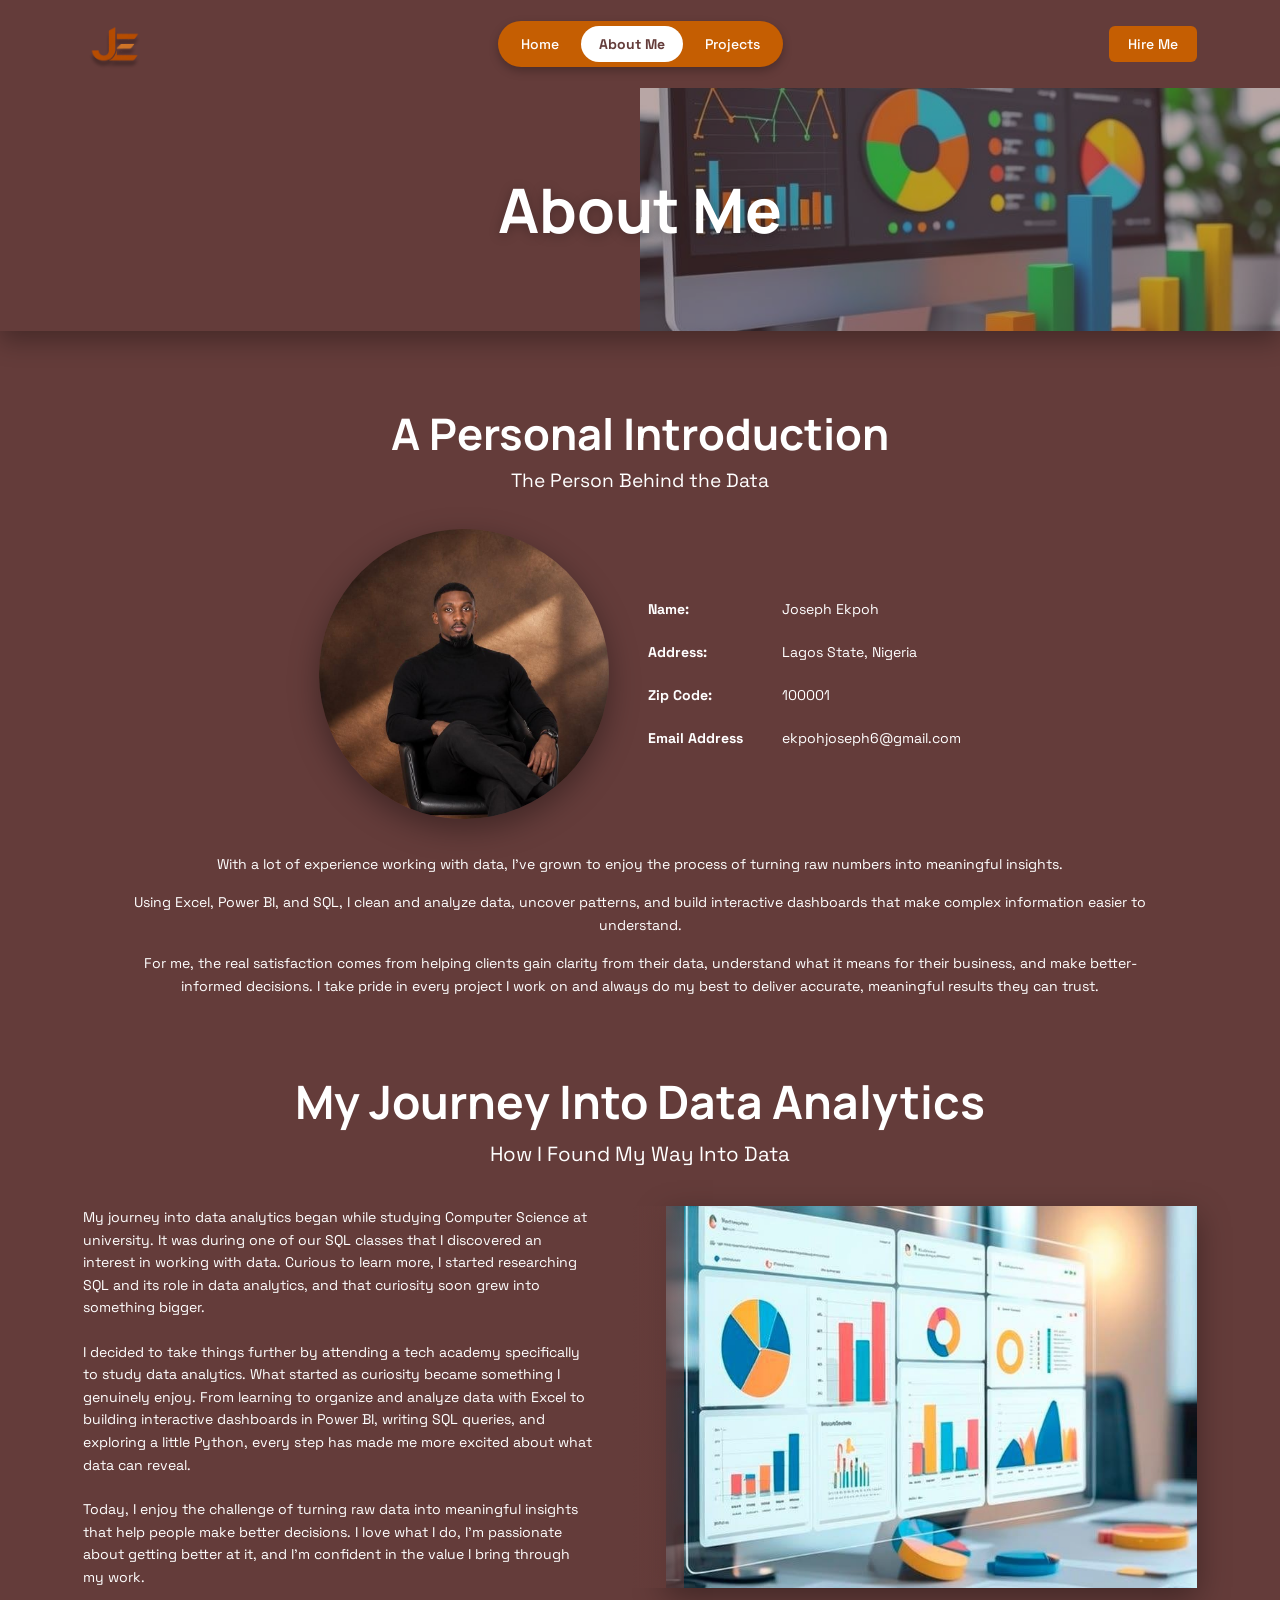
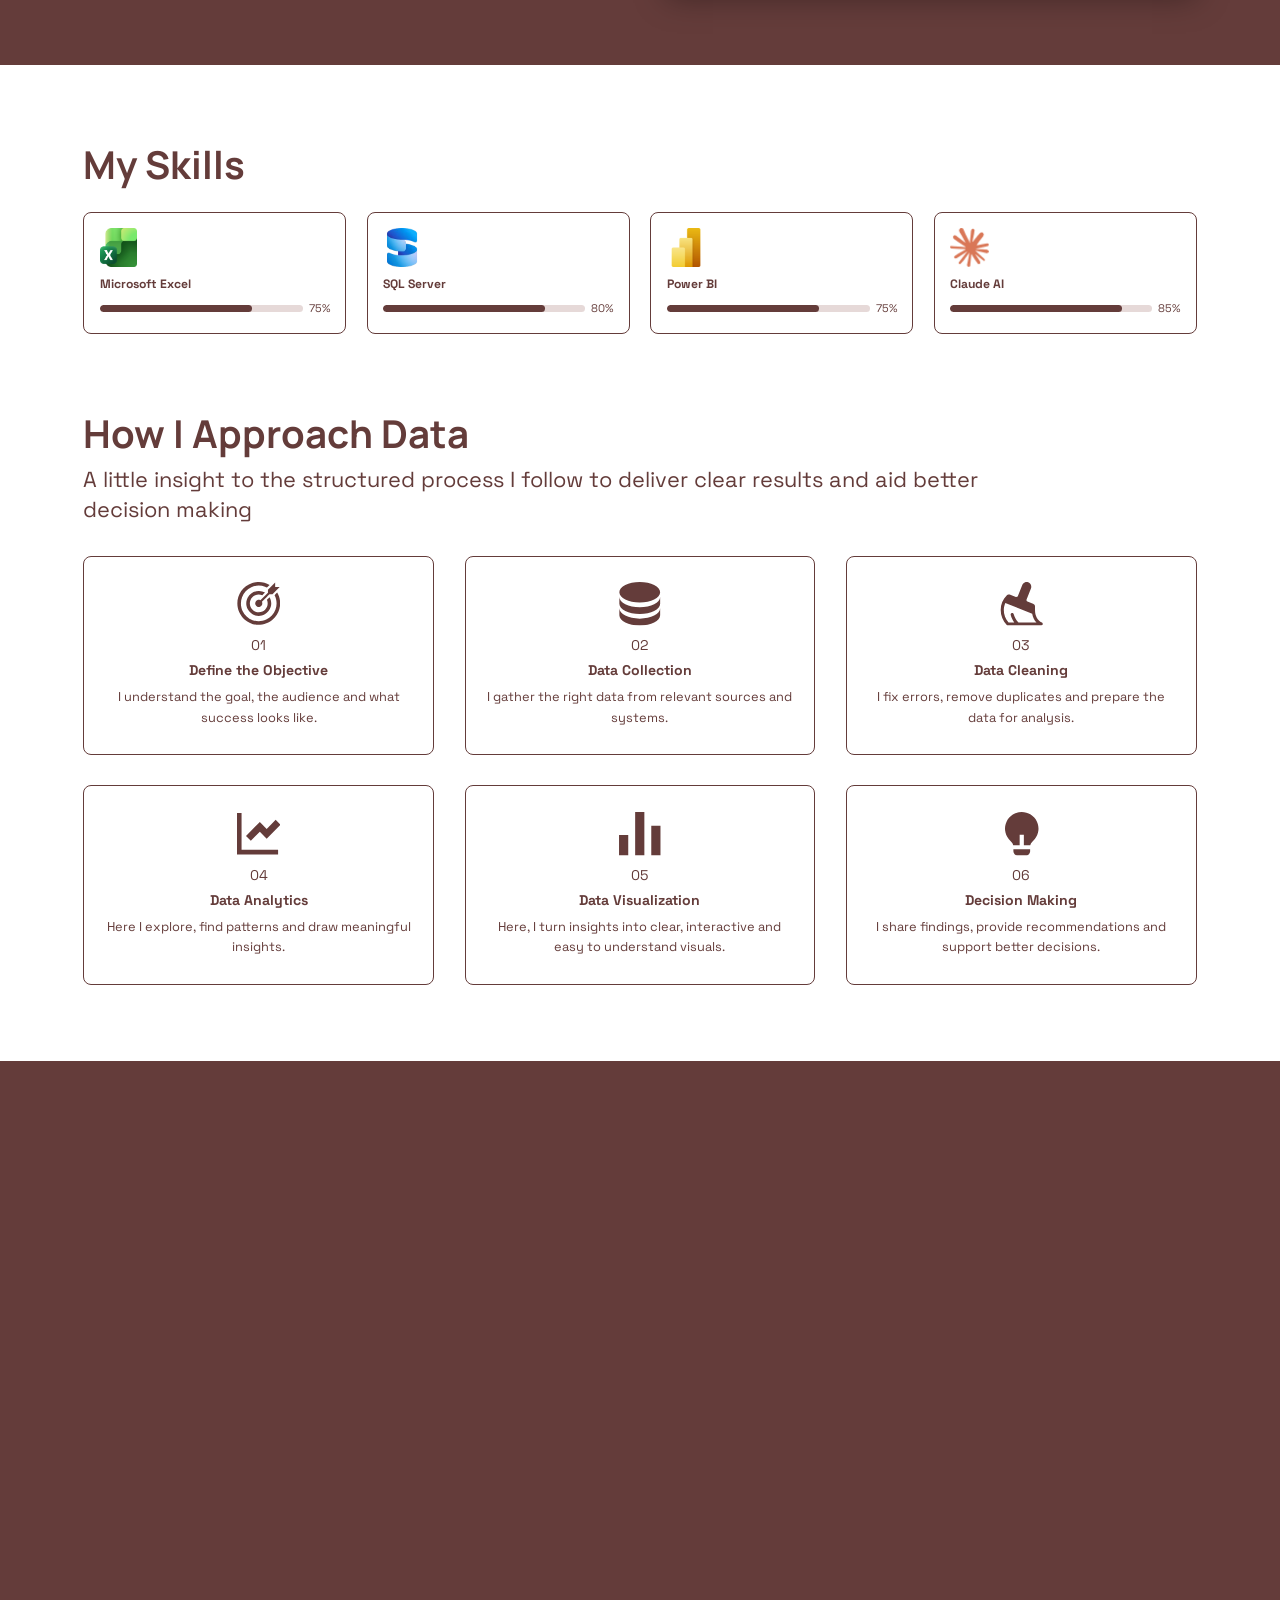
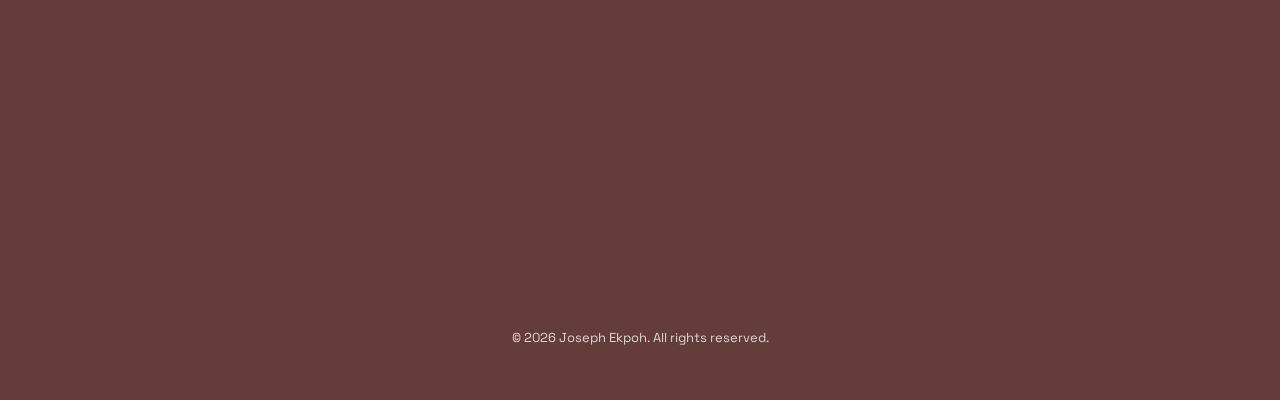
==== commit c799dc12: "Update about-me.html" ====
--- a/about-me.html
+++ b/about-me.html
@@ -105,13 +105,13 @@
           <p>For me, the real satisfaction comes from helping clients gain clarity from their data, understand what it means for their business, and make better-informed decisions. I take pride in every project I work on and always do my best to deliver accurate, meaningful results they can trust.</p>
         </div>
 
-        <!-- 4 stats in a row (edit the numbers here) -->
+        <!-- 4 stats in a row (edit the numbers here) 
         <div class="stats-row reveal">
           
           <div class="stat"><div class="stat__num">5+</div><div class="stat__label">Projects Completed</div></div>
           <div class="stat"><div class="stat__num">5+</div><div class="stat__label">Happy Clients</div></div>
           <div class="stat"><div class="stat__num">100%</div><div class="stat__label">Client Satisfaction</div></div>
-        </div>
+        </div> -->
       </div>
     </section>
 
--- a/css/style.css
+++ b/css/style.css
@@ -372,7 +372,7 @@
 
 /* Home "My Projects" heading row with the "View All Projects" link */
 .section-head { display: flex; justify-content: space-between; align-items: baseline; gap: 16px; flex-wrap: wrap; }
-.link-gold { color: var(--gold); font-size: clamp(13px, 1.1vw, 16px); }
+.link-gold { color: var(--gold); font-size: clamp(12px, 1.1vw, 16px); white-space: nowrap; }
 .link-gold:hover { text-decoration: underline; }
 .projects-lead { margin-top: 10px; max-width: 900px; font-size: clamp(16px, 1.7vw, 26px); line-height: 1.45; }
 
@@ -682,7 +682,7 @@
   .hero__text { margin-inline: auto; }
   .hero__buttons, .hero .social { justify-content: center; }
 
-  .stats-row .stat { flex: 0 0 calc(50% - 8px); }
+  .stats-row .stat { flex: 0 0 calc((100% - 32px) / 3); min-width: 0; }
   .approach__grid { grid-template-columns: repeat(2, 1fr); }
   .journey__text { margin-right: 0; padding-right: 0; background: none; }
 }
@@ -713,6 +713,22 @@
 
   /* Grids go to one column */
   .services__panel,
+   /* Home skills: equal square cards, all on one line */
+  .skills-home__grid { gap: 8px; }
+  .logo-card {
+    flex: 1 1 0;
+    min-width: 0;
+    width: auto;
+    aspect-ratio: 1 / 1;
+    align-self: flex-start;
+    display: flex;
+    flex-direction: column;
+    align-items: center;
+    justify-content: center;
+    padding: 6px 4px;
+  }
+
+   .services__panel,
   .projects-grid,
   .skill-bars { grid-template-columns: 1fr; }
 
@@ -731,8 +747,12 @@
 /* ---- Small phones (≤ 520px) ---- */
 @media (max-width: 520px) {
   .approach__grid { grid-template-columns: 1fr; }
-  .stats-row { gap: 24px 8px; }
+   
+  .stats-row { gap: 8px; }
+  .stats-row .stat__num { font-size: 28px; }
+  .stats-row .stat__label { font-size: 11px; }
+   
   .stats-grid .stat { padding-inline: 4px; }
   .hero__buttons .btn { flex: 1 1 100%; }
-  .section-head { flex-direction: column; align-items: flex-start; }
-}
+  .section-head { flex-wrap: nowrap; align-items: baseline; }
+}
